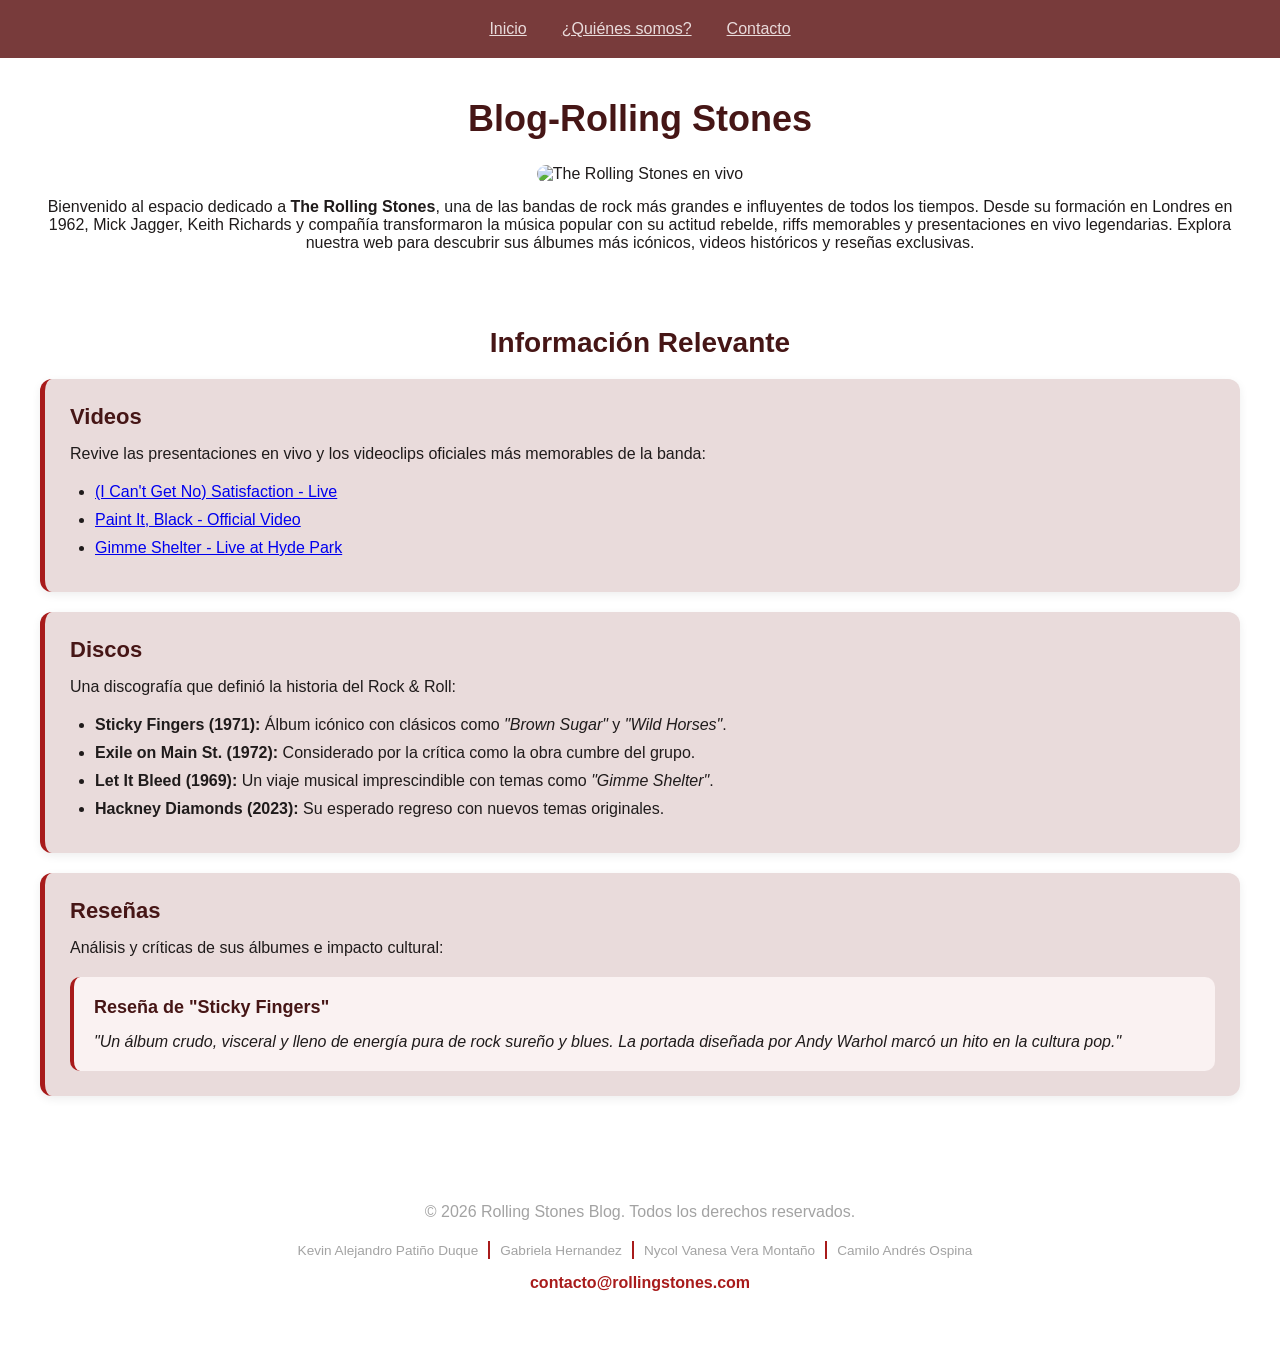
==== index.html @ 9589e3fa "first commit" ====
<!DOCTYPE html>
<html lang="es">
<head>
    <meta charset="UTF-8">
    <meta name="viewport" content="width=device-width, initial-scale=1.0">
    <link rel="stylesheet" href="./css/style.css">
    <link rel="icon" type="image/png" href="https://imagenpng.com/wp-content/uploads/2018/05/Rolling_Stone_logo2.png">
    <title>Rolling Stones</title>
</head>
<body>
    <header class="menu">
        <nav class="nav">
            <a href="index.html">Inicio</a>
            <a href="somos.html">¿Quiénes somos?</a>
            <a href="contacto.html">Contacto</a>
        </nav>
    </header>

    <main>
        <section class="content">
            <h1>Blog-Rolling Stones</h1>
            <img src="https://s3.amazonaws.com/rtvc-assets-senalcolombia.gov.co/s3fs-public/styles/imagen_noticia/public/field/image/Sin%20ti%CC%81tulo-2-Recuperado_41.jpg?itok=mdvP42hU" alt="The Rolling Stones en vivo">
            <p>
                Bienvenido al espacio dedicado a <strong>The Rolling Stones</strong>, una de las bandas de rock más grandes e influyentes de todos los tiempos. Desde su formación en Londres en 1962, Mick Jagger, Keith Richards y compañía transformaron la música popular con su actitud rebelde, riffs memorables y presentaciones en vivo legendarias. Explora nuestra web para descubrir sus álbumes más icónicos, videos históricos y reseñas exclusivas.
            </p>
        </section>

        <section class="content-1">
            <h2>Información Relevante</h2>

            
            <article class="card-section">
                <h3>Videos</h3>
                <p>Revive las presentaciones en vivo y los videoclips oficiales más memorables de la banda:</p>
                <ul>
                    <li><a href="https://www.youtube.com/watch?v=nrIPxlFHM40" target="_blank">(I Can't Get No) Satisfaction - Live</a></li>
                    <li><a href="https://www.youtube.com/watch?v=O4irXQhgMqg" target="_blank">Paint It, Black - Official Video</a></li>
                    <li><a href="https://www.youtube.com/watch?v=R3rnxQBizoU" target="_blank">Gimme Shelter - Live at Hyde Park</a></li>
                </ul>
            </article>

            <article class="card-section">
                <h3>Discos</h3>
                <p>Una discografía que definió la historia del Rock & Roll:</p>
                <ul>
                    <li><strong>Sticky Fingers (1971):</strong> Álbum icónico con clásicos como <em>"Brown Sugar"</em> y <em>"Wild Horses"</em>.</li>
                    <li><strong>Exile on Main St. (1972):</strong> Considerado por la crítica como la obra cumbre del grupo.</li>
                    <li><strong>Let It Bleed (1969):</strong> Un viaje musical imprescindible con temas como <em>"Gimme Shelter"</em>.</li>
                    <li><strong>Hackney Diamonds (2023):</strong> Su esperado regreso con nuevos temas originales.</li>
                </ul>
            </article>
            <article class="card-section">
                <h3>Reseñas</h3>
                <p>Análisis y críticas de sus álbumes e impacto cultural:</p>
                <div class="review-box">
                    <h4>Reseña de "Sticky Fingers"</h4>
                    <p><em>"Un álbum crudo, visceral y lleno de energía pura de rock sureño y blues. La portada diseñada por Andy Warhol marcó un hito en la cultura pop."</em></p>
                </div>
            </article>
        </section>
    </main>

    <footer class="pie">
        <p>&copy; 2026 Rolling Stones Blog. Todos los derechos reservados.</p>
        <ul>
            <li><a href="https://github.com/CodeByKevyn">Kevin Alejandro Patiño Duque</a></li>
            <li><a href="https://github.com/gabriela-hm">Gabriela Hernandez</a></li>
            <li><a href="https://github.com/nyckveramon-dotcom">Nycol Vanesa Vera Montaño</a></li>
            <li><a href="https://github.com/CamiloAndresV">Camilo Andrés Ospina</a></li>
        </ul>
        <p>contacto@rollingstones.com</p>
    </footer>
</body>
</html>
---- css/style.css ----
* {
    box-sizing: border-border-box;
    margin: 0;
    padding: 0;
    font-family: 'Poppins', sans-serif;
}

:root{
    --rojo: rgb(168, 27, 27);
    --negro: rgb(31, 27, 27);
    --gris: rgb(163, 163, 163);
    --rojo1: rgba(82, 4, 4, 0.781);
    --blanco: rgb(233, 219, 219);
    --rojo2: rgb(70, 22, 22);
}

body{
    color: var(--negro);
    font-size: 16px;
}

.menu{
    background-color: var(--rojo1);
    padding: 20px;
}

.nav{
    display:flex;
    justify-content: center;
    gap: 35px;
}

.nav a{
    color: var(--blanco);
    font-size: 16px;
}

main{
    margin: 20px;
}

.content, .content-1{
    text-align: center;
    padding: 20px;
    margin-bottom: 15px;
}

h1{
    font-size: 36px;
    margin-bottom: 25px;
    color: var(--rojo2);
}

h2{
    font-size: 28px;
    margin-bottom: 20px;
    color: var(--rojo2);
}

h3{
    font-size: 22px;
    margin-bottom: 12px;
    color: var(--rojo2);
}

h4{
    font-size: 18px;
    margin-bottom: 12px;
    color: var(--rojo2);
}

p{
    margin-top: 15px;
    margin-bottom: 20px;
}

.card-section{
    background-color: var(--blanco);
    text-align: left;
    padding: 25px;
    margin-bottom: 20px;
    border-radius: 12px;
    border-left: 5px solid var(--rojo);
    box-shadow: 0 3px 10px rgba(0, 0, 0, 0.07);
}

.card-section ul{
     padding-left: 25px;
}

.card-section li {
    margin-bottom: 10px;
}

.review-box {
    background-color: rgb(250, 242, 242);
    padding: 20px;
    margin-top: 15px;
    border-radius: 10px;
    border-left: 4px solid var(--rojo);
}

.review-box p {
    font-style: italic;
    margin-bottom: 0;
}

img{
   border-radius: 20px;
}


.pie {
    padding-top: 2rem;
    padding-bottom: 3rem;
    color: var(--gris);
    font-size: 1rem;
    text-align: center;
}

/* Enlace/Correo de contacto */
.pie p:last-child { /*last-child es el último párrafo en el pie de página */
    font-weight: bold;
    color: var(--rojo);                  
}

.pie ul {
    list-style: none;
    padding: 0;
    margin: 15px 0;
    display: flex;
    justify-content: center;
    flex-wrap: wrap;
    gap: 10px;                  /* Espacio uniforme entre elementos */
}

.pie li a {
    font-size: 0.85rem;
    color: var(--gris);
    padding-right: 10px;             /* Espacio antes de la barrita */
}

.pie a {
    text-decoration: none;
    transition: color 0.3s ease;
}

.pie a:hover {
    color: var(--rojo);
}

.pie li:not(:last-child) {
    border-right: 2px solid var(--rojo); /* Dibuja una barrita a la derecha */
}
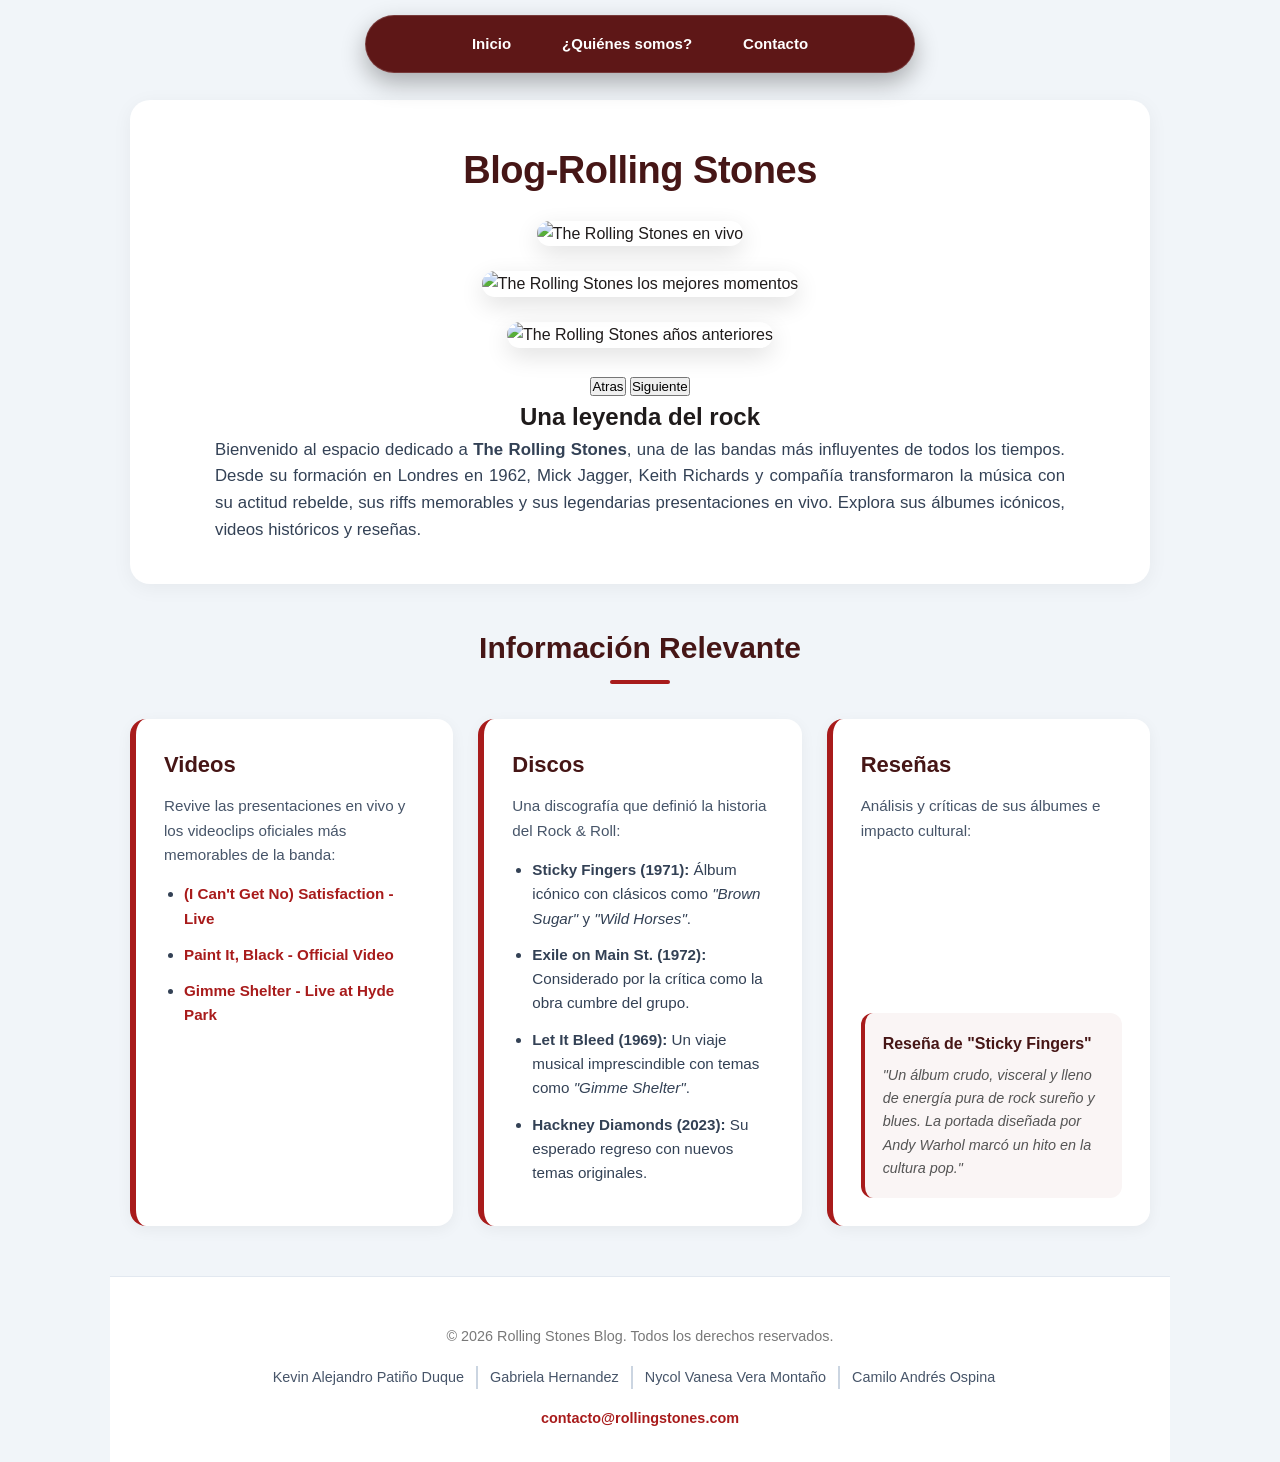
==== commit 721deadb: "Se incluye carrusel a indez y se cambia clases de styles.css" ====
--- a/index.html
+++ b/index.html
@@ -5,11 +5,12 @@
     <meta name="viewport" content="width=device-width, initial-scale=1.0">
     <link rel="stylesheet" href="./css/style.css">
     <link rel="icon" type="image/png" href="https://imagenpng.com/wp-content/uploads/2018/05/Rolling_Stone_logo2.png">
+    <link href="https://cdn.jsdelivr.net/npm/bootstrap@6.0.0-alpha.1/dist/css/bootstrap.min.css" rel="stylesheet" integrity="sha384-B/GM4XqrwHnWXNOWMbloTmrYXZg10cakYGmpfsR/bbzQ6JAJI4ihuyADKLnBgrCe" crossorigin="anonymous">
     <title>Rolling Stones</title>
 </head>
 <body>
-    <header class="menu">
-        <nav class="nav">
+    <header class="menu1">
+        <nav class="menu-nav">
             <a href="index.html">Inicio</a>
             <a href="somos.html">¿Quiénes somos?</a>
             <a href="contacto.html">Contacto</a>
@@ -17,12 +18,51 @@
     </header>
 
     <main>
+         <main>
         <section class="content">
             <h1>Blog-Rolling Stones</h1>
-            <img src="https://s3.amazonaws.com/rtvc-assets-senalcolombia.gov.co/s3fs-public/styles/imagen_noticia/public/field/image/Sin%20ti%CC%81tulo-2-Recuperado_41.jpg?itok=mdvP42hU" alt="The Rolling Stones en vivo">
-            <p>
-                Bienvenido al espacio dedicado a <strong>The Rolling Stones</strong>, una de las bandas de rock más grandes e influyentes de todos los tiempos. Desde su formación en Londres en 1962, Mick Jagger, Keith Richards y compañía transformaron la música popular con su actitud rebelde, riffs memorables y presentaciones en vivo legendarias. Explora nuestra web para descubrir sus álbumes más icónicos, videos históricos y reseñas exclusivas.
-            </p>
+            </div>
+            <div id="carouselStackedBottom" class="carousel slide">
+                <div class="carousel-inner rounded-5">
+                    <div class="carousel-item active">
+                        <img src="https://s3.amazonaws.com/rtvc-assets-senalcolombia.gov.co/s3fs-public/styles/imagen_noticia/public/field/image/Sin%20ti%CC%81tulo-2-Recuperado_41.jpg?itok=mdvP42hU"
+                            class="d-block w-100" alt="The Rolling Stones en vivo">
+                    </div>
+                    <div class="carousel-item">
+                        <img src="https://encrypted-tbn0.gstatic.com/images?q=tbn:ANd9GcTzybHLAlbHWz4kvrOLWJISLO2R565U2H5K8oNsiFoHtNmqMF4MXmQtS7Y&s=10"
+                            class="d-block w-100" alt="The Rolling Stones los mejores momentos">
+                    </div>
+                    <div class="carousel-item">
+                        <img src="https://indiehoy.com/wp-content/uploads/2020/09/goat-head-soup-rolling-stones.jpg"
+                            class="d-block w-100" alt="The Rolling Stones años anteriores">
+                    </div>
+                </div>
+                <div>
+                    <button class="btn-icon btn-sm" type="button" data-bs-target="#carouselStackedBottom"
+                        data-bs-slide="prev">
+                        <span class="carousel-icon-prev" aria-hidden="true"></span>
+                        <span class="visually-hidden">Atras</span>
+                    </button>
+                    <button class="btn-icon btn-sm" type="button" data-bs-target="#carouselStackedBottom"
+                        data-bs-slide="next">
+                        <span class="carousel-icon-next" aria-hidden="true"></span>
+                        <span class="visually-hidden">Siguiente</span>
+                    </button>
+                </div>
+            </div>
+            <div class="text-center py-4">
+                <h2 class="h3 fw-bold mb-3">Una leyenda del rock</h2>
+
+                <p class="lead lh-lg">
+                    Bienvenido al espacio dedicado a
+                    <strong>The Rolling Stones</strong>, una de las bandas
+                    más influyentes de todos los tiempos. Desde su formación
+                    en Londres en 1962, Mick Jagger, Keith Richards y compañía
+                    transformaron la música con su actitud rebelde, sus riffs
+                    memorables y sus legendarias presentaciones en vivo.
+                    Explora sus álbumes icónicos, videos históricos y reseñas.
+                </p>
+            </div>
         </section>
 
         <section class="content-1">
@@ -70,5 +110,6 @@
         </ul>
         <p>contacto@rollingstones.com</p>
     </footer>
+<script type="module" src="https://cdn.jsdelivr.net/npm/bootstrap@6.0.0-alpha.1/dist/js/bootstrap.bundle.min.js" integrity="sha384-1a/pXj49ZQ1aHEmrJ+gMw1otqoVsYwlEnlD8mIfY2TV03r20Y0CN7uqx1tQogjPL" crossorigin="anonymous"></script>
 </body>
 </html>
--- a/css/style.css
+++ b/css/style.css
@@ -1,146 +1,234 @@
+
 * {
-    box-sizing: border-border-box;
+    box-sizing: border-box;
     margin: 0;
     padding: 0;
     font-family: 'Poppins', sans-serif;
 }
 
-:root{
+:root {
     --rojo: rgb(168, 27, 27);
     --negro: rgb(31, 27, 27);
-    --gris: rgb(163, 163, 163);
-    --rojo1: rgba(82, 4, 4, 0.781);
-    --blanco: rgb(233, 219, 219);
+    --gris: rgb(120, 120, 120);
+    --rojo1: rgba(82, 4, 4, 0.92);
+    --blanco: rgb(255, 255, 255);
+    --fondo-tarjeta: rgb(250, 245, 245);
     --rojo2: rgb(70, 22, 22);
 }
 
-body{
+body {
     color: var(--negro);
     font-size: 16px;
-}
-
-.menu{
+    background-color: #f1f5f9; 
+    line-height: 1.6;
+}
+
+.menu1 {
+    position: fixed;
+    top: 15px;
+    left: 50%;
+    transform: translateX(-50%);
+    width: 90%;
+    max-width: 550px;
     background-color: var(--rojo1);
-    padding: 20px;
-}
-
-.nav{
-    display:flex;
+    backdrop-filter: blur(12px);
+    -webkit-backdrop-filter: blur(12px);
+    padding: 8px 20px;
+    border-radius: 50px;
+    box-shadow: 0 10px 25px rgba(0, 0, 0, 0.3);
+    border: 1px solid rgba(255, 255, 255, 0.15);
+    z-index: 1000;
+}
+
+.menu-nav {
+    display: flex;
     justify-content: center;
-    gap: 35px;
-}
-
-.nav a{
+    align-items: center;
+    gap: 15px;
+}
+
+.menu-nav a {
     color: var(--blanco);
-    font-size: 16px;
-}
-
-main{
-    margin: 20px;
-}
-
-.content, .content-1{
+    font-size: 15px;
+    font-weight: 600;
+    text-decoration: none;
+    padding: 8px 18px;
+    border-radius: 25px;
+    transition: all 0.3s ease;
+}
+
+.menu-nav a:hover {
+    background-color: var(--rojo);
+    color: #ffffff;
+    transform: translateY(-2px);
+    box-shadow: 0 4px 12px rgba(168, 27, 27, 0.4);
+}
+
+main {
+    max-width: 1100px;
+    margin: 0 auto;
+    padding: 0 20px;
+    margin-top: 100px;
+}
+
+.content {
+    background-color: var(--blanco);
     text-align: center;
-    padding: 20px;
-    margin-bottom: 15px;
-}
-
-h1{
-    font-size: 36px;
+    padding: 40px 30px;
+    margin-bottom: 40px;
+    border-radius: 20px;
+    box-shadow: 0 4px 20px rgba(0, 0, 0, 0.05);
+}
+
+.content h1 {
+    font-size: 38px;
+    font-weight: 700;
+    margin-bottom: 20px;
+    color: var(--rojo2);
+    letter-spacing: -0.5px;
+}
+
+.content img {
+    border-radius: 16px;
+    width: 100%;
+    max-height: 450px;
+    object-fit: cover;
+    box-shadow: 0 8px 24px rgba(0, 0, 0, 0.12);
     margin-bottom: 25px;
-    color: var(--rojo2);
-}
-
-h2{
-    font-size: 28px;
-    margin-bottom: 20px;
-    color: var(--rojo2);
-}
-
-h3{
+}
+
+.content p {
+    max-width: 850px;
+    margin: 0 auto;
+    font-size: 1.05rem;
+    color: #334155;
+    text-align: justify;
+    text-justify: inter-word;
+}
+
+.content-1 {
+    display: grid;
+    grid-template-columns: repeat(auto-fit, minmax(300px, 1fr));
+    gap: 25px;
+    margin-bottom: 40px;
+}
+
+.content-1 h2 {
+    grid-column: 1 / -1;
+    text-align: center;
+    font-size: 30px;
+    margin-bottom: 10px;
+    color: var(--rojo2);
+    position: relative;
+}
+
+.content-1 h2::after {
+    content: '';
+    display: block;
+    width: 60px;
+    height: 4px;
+    background-color: var(--rojo);
+    margin: 8px auto 0;
+    border-radius: 2px;
+}
+
+.card-section {
+    background-color: var(--blanco);
+    text-align: left;
+    padding: 28px;
+    border-radius: 16px;
+    border-left: 6px solid var(--rojo);
+    box-shadow: 0 4px 15px rgba(0, 0, 0, 0.05);
+    transition: transform 0.3s ease, box-shadow 0.3s ease;
+    display: flex;
+    flex-direction: column;
+}
+
+.card-section:hover {
+    transform: translateY(-5px);
+    box-shadow: 0 10px 25px rgba(0, 0, 0, 0.1);
+}
+
+.card-section h3 {
     font-size: 22px;
     margin-bottom: 12px;
     color: var(--rojo2);
 }
 
-h4{
-    font-size: 18px;
+.card-section p {
+    font-size: 0.95rem;
+    color: #475569;
+    margin-top: 0;
+    margin-bottom: 15px;
+}
+
+.card-section ul {
+    padding-left: 20px;
+}
+
+.card-section li {
     margin-bottom: 12px;
-    color: var(--rojo2);
-}
-
-p{
-    margin-top: 15px;
-    margin-bottom: 20px;
-}
-
-.card-section{
-    background-color: var(--blanco);
-    text-align: left;
-    padding: 25px;
-    margin-bottom: 20px;
+    font-size: 0.95rem;
+    color: #334155;
+}
+
+.card-section a {
+    color: var(--rojo);
+    font-weight: 600;
+    text-decoration: none;
+    transition: color 0.2s ease, text-decoration 0.2s ease;
+}
+
+.card-section a:hover {
+    color: var(--rojo2);
+    text-decoration: underline;
+}
+
+.review-box {
+    background-color: var(--fondo-tarjeta);
+    padding: 18px;
+    margin-top: auto; 
     border-radius: 12px;
-    border-left: 5px solid var(--rojo);
-    box-shadow: 0 3px 10px rgba(0, 0, 0, 0.07);
-}
-
-.card-section ul{
-     padding-left: 25px;
-}
-
-.card-section li {
-    margin-bottom: 10px;
-}
-
-.review-box {
-    background-color: rgb(250, 242, 242);
-    padding: 20px;
-    margin-top: 15px;
-    border-radius: 10px;
     border-left: 4px solid var(--rojo);
+}
+
+.review-box h4 {
+    font-size: 16px;
+    margin-bottom: 8px;
+    color: var(--rojo2);
 }
 
 .review-box p {
     font-style: italic;
+    font-size: 0.9rem;
     margin-bottom: 0;
-}
-
-img{
-   border-radius: 20px;
-}
-
+    color: #555555;
+}
 
 .pie {
-    padding-top: 2rem;
-    padding-bottom: 3rem;
+    background-color: #ffffff;
+    border-top: 1px solid #e2e8f0;
+    padding: 3rem 1rem 2rem 1rem;
     color: var(--gris);
-    font-size: 1rem;
+    font-size: 0.9rem;
     text-align: center;
-}
-
-/* Enlace/Correo de contacto */
-.pie p:last-child { /*last-child es el último párrafo en el pie de página */
-    font-weight: bold;
-    color: var(--rojo);                  
+    margin-top: 50px;
 }
 
 .pie ul {
     list-style: none;
     padding: 0;
-    margin: 15px 0;
+    margin: 18px 0;
     display: flex;
     justify-content: center;
     flex-wrap: wrap;
-    gap: 10px;                  /* Espacio uniforme entre elementos */
+    gap: 12px;
 }
 
 .pie li a {
-    font-size: 0.85rem;
-    color: var(--gris);
-    padding-right: 10px;             /* Espacio antes de la barrita */
-}
-
-.pie a {
+    font-size: 0.9rem;
+    color: #475569;
+    padding-right: 12px;
     text-decoration: none;
     transition: color 0.3s ease;
 }
@@ -150,5 +238,11 @@
 }
 
 .pie li:not(:last-child) {
-    border-right: 2px solid var(--rojo); /* Dibuja una barrita a la derecha */
+    border-right: 2px solid #cbd5e1;
+}
+
+.pie p:last-child {
+    font-weight: 600;
+    color: var(--rojo);
+    margin-top: 15px;
 }
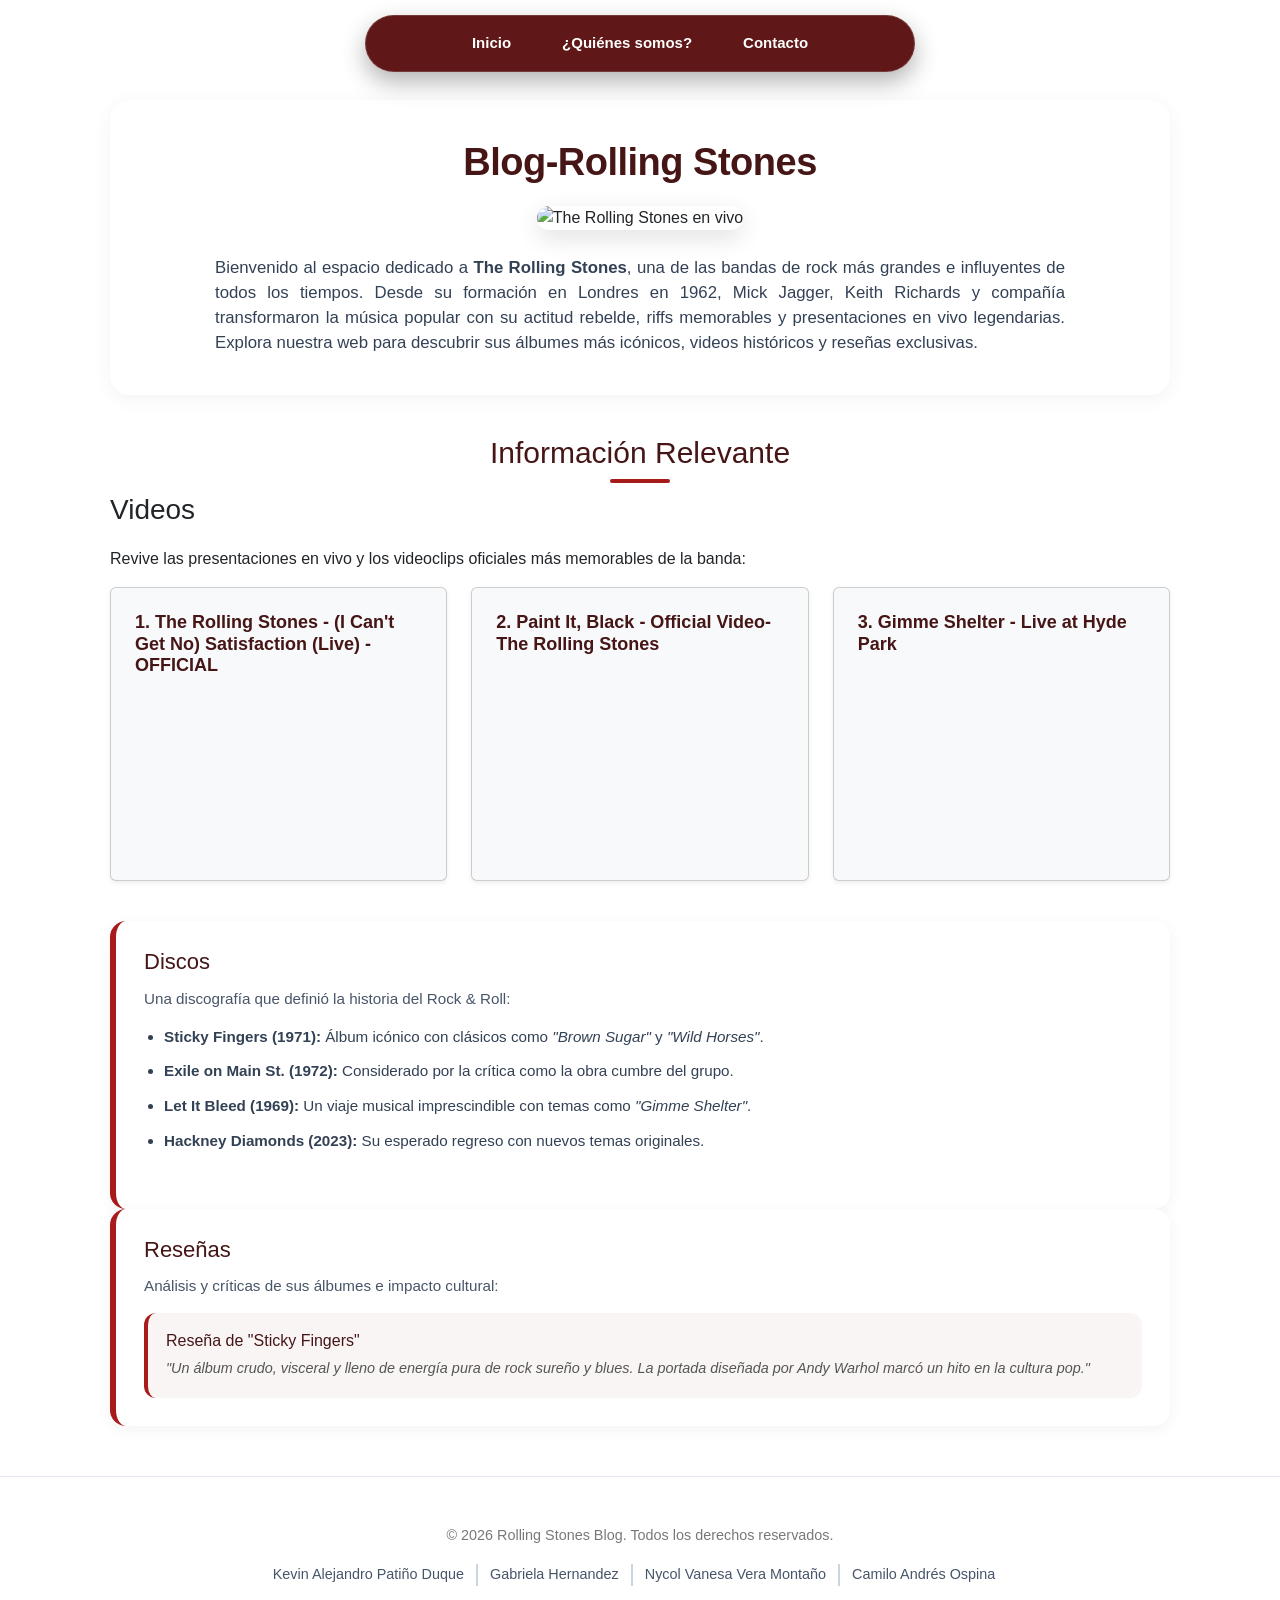
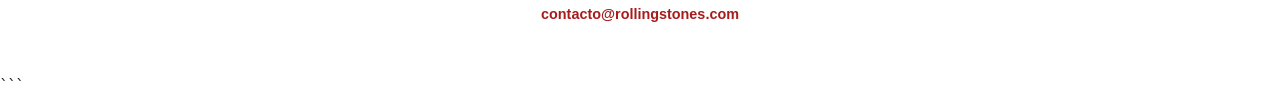
==== commit b4b4d395: "Videos" ====
--- a/index.html
+++ b/index.html
@@ -1,16 +1,23 @@
+
 <!DOCTYPE html>
 <html lang="es">
 <head>
     <meta charset="UTF-8">
     <meta name="viewport" content="width=device-width, initial-scale=1.0">
+
     <link rel="stylesheet" href="./css/style.css">
+
     <link rel="icon" type="image/png" href="https://imagenpng.com/wp-content/uploads/2018/05/Rolling_Stone_logo2.png">
-    <link href="https://cdn.jsdelivr.net/npm/bootstrap@6.0.0-alpha.1/dist/css/bootstrap.min.css" rel="stylesheet" integrity="sha384-B/GM4XqrwHnWXNOWMbloTmrYXZg10cakYGmpfsR/bbzQ6JAJI4ihuyADKLnBgrCe" crossorigin="anonymous">
+
+    <link href="https://cdn.jsdelivr.net/npm/bootstrap@5.3.3/dist/css/bootstrap.min.css" rel="stylesheet">
+
     <title>Rolling Stones</title>
 </head>
+
 <body>
-    <header class="menu1">
-        <nav class="menu-nav">
+
+    <header class="menu">
+        <nav class="nav">
             <a href="index.html">Inicio</a>
             <a href="somos.html">¿Quiénes somos?</a>
             <a href="contacto.html">Contacto</a>
@@ -18,98 +25,213 @@
     </header>
 
     <main>
-         <main>
+
         <section class="content">
             <h1>Blog-Rolling Stones</h1>
-            </div>
-            <div id="carouselStackedBottom" class="carousel slide">
-                <div class="carousel-inner rounded-5">
-                    <div class="carousel-item active">
-                        <img src="https://s3.amazonaws.com/rtvc-assets-senalcolombia.gov.co/s3fs-public/styles/imagen_noticia/public/field/image/Sin%20ti%CC%81tulo-2-Recuperado_41.jpg?itok=mdvP42hU"
-                            class="d-block w-100" alt="The Rolling Stones en vivo">
+
+            <img
+                src="https://s3.amazonaws.com/rtvc-assets-senalcolombia.gov.co/s3fs-public/styles/imagen_noticia/public/field/image/Sin%20ti%CC%81tulo-2-Recuperado_41.jpg?itok=mdvP42hU"
+                alt="The Rolling Stones en vivo">
+
+            <p>
+                Bienvenido al espacio dedicado a
+                <strong>The Rolling Stones</strong>, una de las bandas
+                de rock más grandes e influyentes de todos los tiempos.
+                Desde su formación en Londres en 1962, Mick Jagger,
+                Keith Richards y compañía transformaron la música
+                popular con su actitud rebelde, riffs memorables y
+                presentaciones en vivo legendarias. Explora nuestra
+                web para descubrir sus álbumes más icónicos, videos
+                históricos y reseñas exclusivas.
+            </p>
+        </section>
+
+        <section class="content-1">
+
+            <h2>Información Relevante</h2>
+            <h3>Videos</h3>
+
+            <div class="container-fluid px-0 videos-section">
+
+                <p>
+                    Revive las presentaciones en vivo y los videoclips
+                    oficiales más memorables de la banda:
+                </p>
+
+                <div class="row g-4">
+
+                    
+                    <div class="col-4">
+
+                        <div class="card video-card bg-light shadow-sm h-100">
+
+                            <div class="card-body">
+
+                                <h5 class="card-title">
+                                    1. The Rolling Stones - (I Can't Get No)
+                                    Satisfaction (Live) - OFFICIAL
+                                </h5>
+
+                                <div class="ratio ratio-16x9">
+                                    <iframe
+                                        src="https://www.youtube.com/embed/g5W4k6vD2WY?list=RDg5W4k6vD2WY"
+                                        title="Satisfaction en vivo - The Rolling Stones"
+                                        allowfullscreen>
+                                    </iframe>
+                                </div>
+
+                            </div>
+                        </div>
+
                     </div>
-                    <div class="carousel-item">
-                        <img src="https://encrypted-tbn0.gstatic.com/images?q=tbn:ANd9GcTzybHLAlbHWz4kvrOLWJISLO2R565U2H5K8oNsiFoHtNmqMF4MXmQtS7Y&s=10"
-                            class="d-block w-100" alt="The Rolling Stones los mejores momentos">
+
+                    
+                    <div class="col-4">
+
+                        <div class="card video-card bg-light shadow-sm h-100">
+
+                            <div class="card-body">
+
+                                <h5 class="card-title">
+                                    2. Paint It, Black - Official Video- The Rolling Stones
+                                </h5>
+
+                                <div class="ratio ratio-16x9">
+                                    <iframe
+                                        src="https://www.youtube.com/embed/O4irXQhgMqg"
+                                        title="Paint It, Black - The Rolling Stones"
+                                        allowfullscreen>
+                                    </iframe>
+                                </div>
+
+                            </div>
+                        </div>
+
                     </div>
-                    <div class="carousel-item">
-                        <img src="https://indiehoy.com/wp-content/uploads/2020/09/goat-head-soup-rolling-stones.jpg"
-                            class="d-block w-100" alt="The Rolling Stones años anteriores">
+                     <div class="col-4">
+
+                        <div class="card video-card bg-light shadow-sm h-100">
+
+                            <div class="card-body">
+
+                                <h5 class="card-title">
+                                   3. Gimme Shelter - Live at Hyde Park
+                                </h5>
+
+                                <div class="ratio ratio-16x9">
+                                    <iframe
+                                        src="https://www.youtube.com/embed/O4irXQhgMqg"
+                                        title="Gimme Shelter - Live at Hyde Park"
+                                        allowfullscreen>
+                                    </iframe>
+                                </div>
+
+                            </div>
+                        </div>
+
                     </div>
-                </div>
-                <div>
-                    <button class="btn-icon btn-sm" type="button" data-bs-target="#carouselStackedBottom"
-                        data-bs-slide="prev">
-                        <span class="carousel-icon-prev" aria-hidden="true"></span>
-                        <span class="visually-hidden">Atras</span>
-                    </button>
-                    <button class="btn-icon btn-sm" type="button" data-bs-target="#carouselStackedBottom"
-                        data-bs-slide="next">
-                        <span class="carousel-icon-next" aria-hidden="true"></span>
-                        <span class="visually-hidden">Siguiente</span>
-                    </button>
+
                 </div>
             </div>
-            <div class="text-center py-4">
-                <h2 class="h3 fw-bold mb-3">Una leyenda del rock</h2>
-
-                <p class="lead lh-lg">
-                    Bienvenido al espacio dedicado a
-                    <strong>The Rolling Stones</strong>, una de las bandas
-                    más influyentes de todos los tiempos. Desde su formación
-                    en Londres en 1962, Mick Jagger, Keith Richards y compañía
-                    transformaron la música con su actitud rebelde, sus riffs
-                    memorables y sus legendarias presentaciones en vivo.
-                    Explora sus álbumes icónicos, videos históricos y reseñas.
+
+        </section>
+
+        <article class="card-section">
+
+            <h3>Discos</h3>
+
+            <p>
+                Una discografía que definió la historia del Rock & Roll:
+            </p>
+
+            <ul>
+                <li>
+                    <strong>Sticky Fingers (1971):</strong>
+                    Álbum icónico con clásicos como
+                    <em>"Brown Sugar"</em> y <em>"Wild Horses"</em>.
+                </li>
+
+                <li>
+                    <strong>Exile on Main St. (1972):</strong>
+                    Considerado por la crítica como la obra cumbre del grupo.
+                </li>
+
+                <li>
+                    <strong>Let It Bleed (1969):</strong>
+                    Un viaje musical imprescindible con temas como
+                    <em>"Gimme Shelter"</em>.
+                </li>
+
+                <li>
+                    <strong>Hackney Diamonds (2023):</strong>
+                    Su esperado regreso con nuevos temas originales.
+                </li>
+            </ul>
+
+        </article>
+
+        <article class="card-section">
+
+            <h3>Reseñas</h3>
+
+            <p>
+                Análisis y críticas de sus álbumes e impacto cultural:
+            </p>
+
+            <div class="review-box">
+
+                <h4>Reseña de "Sticky Fingers"</h4>
+
+                <p>
+                    <em>
+                        "Un álbum crudo, visceral y lleno de energía pura
+                        de rock sureño y blues. La portada diseñada por
+                        Andy Warhol marcó un hito en la cultura pop."
+                    </em>
                 </p>
+
             </div>
-        </section>
-
-        <section class="content-1">
-            <h2>Información Relevante</h2>
-
-            
-            <article class="card-section">
-                <h3>Videos</h3>
-                <p>Revive las presentaciones en vivo y los videoclips oficiales más memorables de la banda:</p>
-                <ul>
-                    <li><a href="https://www.youtube.com/watch?v=nrIPxlFHM40" target="_blank">(I Can't Get No) Satisfaction - Live</a></li>
-                    <li><a href="https://www.youtube.com/watch?v=O4irXQhgMqg" target="_blank">Paint It, Black - Official Video</a></li>
-                    <li><a href="https://www.youtube.com/watch?v=R3rnxQBizoU" target="_blank">Gimme Shelter - Live at Hyde Park</a></li>
-                </ul>
-            </article>
-
-            <article class="card-section">
-                <h3>Discos</h3>
-                <p>Una discografía que definió la historia del Rock & Roll:</p>
-                <ul>
-                    <li><strong>Sticky Fingers (1971):</strong> Álbum icónico con clásicos como <em>"Brown Sugar"</em> y <em>"Wild Horses"</em>.</li>
-                    <li><strong>Exile on Main St. (1972):</strong> Considerado por la crítica como la obra cumbre del grupo.</li>
-                    <li><strong>Let It Bleed (1969):</strong> Un viaje musical imprescindible con temas como <em>"Gimme Shelter"</em>.</li>
-                    <li><strong>Hackney Diamonds (2023):</strong> Su esperado regreso con nuevos temas originales.</li>
-                </ul>
-            </article>
-            <article class="card-section">
-                <h3>Reseñas</h3>
-                <p>Análisis y críticas de sus álbumes e impacto cultural:</p>
-                <div class="review-box">
-                    <h4>Reseña de "Sticky Fingers"</h4>
-                    <p><em>"Un álbum crudo, visceral y lleno de energía pura de rock sureño y blues. La portada diseñada por Andy Warhol marcó un hito en la cultura pop."</em></p>
-                </div>
-            </article>
-        </section>
+
+        </article>
+
     </main>
 
     <footer class="pie">
-        <p>&copy; 2026 Rolling Stones Blog. Todos los derechos reservados.</p>
+
+        <p>
+            &copy; 2026 Rolling Stones Blog. Todos los derechos reservados.
+        </p>
+
         <ul>
-            <li><a href="https://github.com/CodeByKevyn">Kevin Alejandro Patiño Duque</a></li>
-            <li><a href="https://github.com/gabriela-hm">Gabriela Hernandez</a></li>
-            <li><a href="https://github.com/nyckveramon-dotcom">Nycol Vanesa Vera Montaño</a></li>
-            <li><a href="https://github.com/CamiloAndresV">Camilo Andrés Ospina</a></li>
+            <li>
+                <a href="https://github.com/CodeByKevyn">
+                    Kevin Alejandro Patiño Duque
+                </a>
+            </li>
+
+            <li>
+                <a href="https://github.com/gabriela-hm">
+                    Gabriela Hernandez
+                </a>
+            </li>
+
+            <li>
+                <a href="https://github.com/nyckveramon-dotcom">
+                    Nycol Vanesa Vera Montaño
+                </a>
+            </li>
+
+            <li>
+                <a href="https://github.com/CamiloAndresV">
+                    Camilo Andrés Ospina
+                </a>
+            </li>
         </ul>
+
         <p>contacto@rollingstones.com</p>
+
     </footer>
-<script type="module" src="https://cdn.jsdelivr.net/npm/bootstrap@6.0.0-alpha.1/dist/js/bootstrap.bundle.min.js" integrity="sha384-1a/pXj49ZQ1aHEmrJ+gMw1otqoVsYwlEnlD8mIfY2TV03r20Y0CN7uqx1tQogjPL" crossorigin="anonymous"></script>
+
 </body>
-</html>+</html>
+```
--- a/css/style.css
+++ b/css/style.css
@@ -19,11 +19,11 @@
 body {
     color: var(--negro);
     font-size: 16px;
-    background-color: #f1f5f9; 
+    background-color: #f1f5f9;
     line-height: 1.6;
 }
 
-.menu1 {
+.menu {
     position: fixed;
     top: 15px;
     left: 50%;
@@ -40,14 +40,14 @@
     z-index: 1000;
 }
 
-.menu-nav {
+.nav {
     display: flex;
     justify-content: center;
     align-items: center;
     gap: 15px;
 }
 
-.menu-nav a {
+.nav a {
     color: var(--blanco);
     font-size: 15px;
     font-weight: 600;
@@ -57,7 +57,7 @@
     transition: all 0.3s ease;
 }
 
-.menu-nav a:hover {
+.nav a:hover {
     background-color: var(--rojo);
     color: #ffffff;
     transform: translateY(-2px);
@@ -66,9 +66,8 @@
 
 main {
     max-width: 1100px;
-    margin: 0 auto;
+    margin: 100px auto 0;
     padding: 0 20px;
-    margin-top: 100px;
 }
 
 .content {
@@ -106,12 +105,14 @@
     text-justify: inter-word;
 }
 
+/*
 .content-1 {
     display: grid;
     grid-template-columns: repeat(auto-fit, minmax(300px, 1fr));
     gap: 25px;
     margin-bottom: 40px;
 }
+*/
 
 .content-1 h2 {
     grid-column: 1 / -1;
@@ -131,6 +132,7 @@
     margin: 8px auto 0;
     border-radius: 2px;
 }
+
 
 .card-section {
     background-color: var(--blanco);
@@ -144,6 +146,14 @@
     flex-direction: column;
 }
 
+.card-section .ratio,
+.card-section iframe {
+    width: 100%;
+    height: 400px;
+    max-height: 400px;
+    border-radius: 12px;
+}
+
 .card-section:hover {
     transform: translateY(-5px);
     box-shadow: 0 10px 25px rgba(0, 0, 0, 0.1);
@@ -187,7 +197,7 @@
 .review-box {
     background-color: var(--fondo-tarjeta);
     padding: 18px;
-    margin-top: auto; 
+    margin-top: auto;
     border-radius: 12px;
     border-left: 4px solid var(--rojo);
 }
@@ -205,6 +215,47 @@
     color: #555555;
 }
 
+
+.videos-section {
+    margin-top: 20px;
+    margin-bottom: 40px;
+}
+
+.video-card {
+    background-color: #4ea0d6 ;
+    border: 1px solid #ced4da;
+    border-left: 5px solid var(--rojo);
+    border-radius: 16px;
+    overflow: hidden;
+    transition: transform 0.3s ease, box-shadow 0.3s ease;
+}
+
+.video-card:hover {
+    transform: translateY(-4px);
+    box-shadow: 0 10px 25px rgba(0, 0, 0, 0.12) !important;
+}
+
+.video-card .card-body {
+    padding: 24px;
+}
+
+.video-card .card-title {
+    color: var(--rojo2);
+    font-size: 18px;
+    font-weight: 600;
+    margin-bottom: 18px;
+}
+
+.video-card .ratio {
+    overflow: hidden;
+    border-radius: 10px;
+}
+
+.video-card iframe {
+    border: 0;
+}
+
+/* Pie de página */
 .pie {
     background-color: #ffffff;
     border-top: 1px solid #e2e8f0;
@@ -245,4 +296,6 @@
     font-weight: 600;
     color: var(--rojo);
     margin-top: 15px;
-}+}
+
+
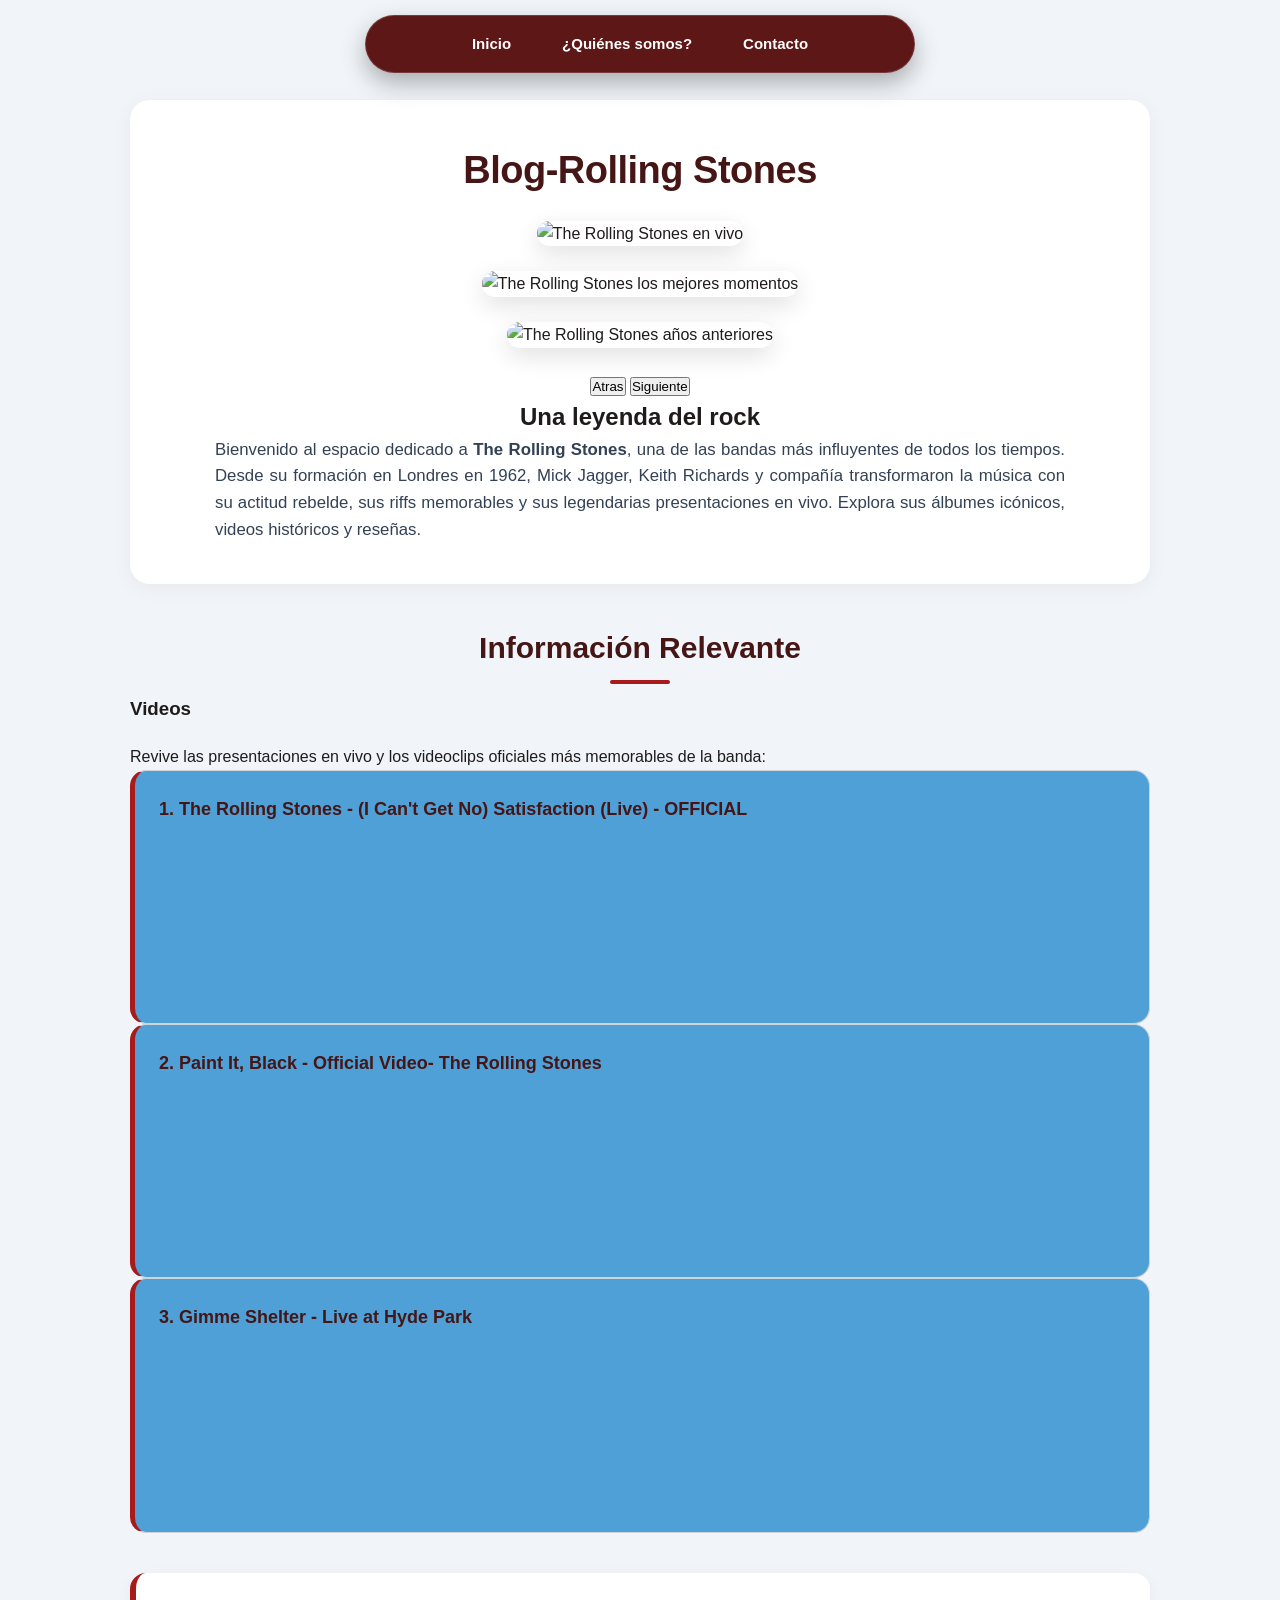
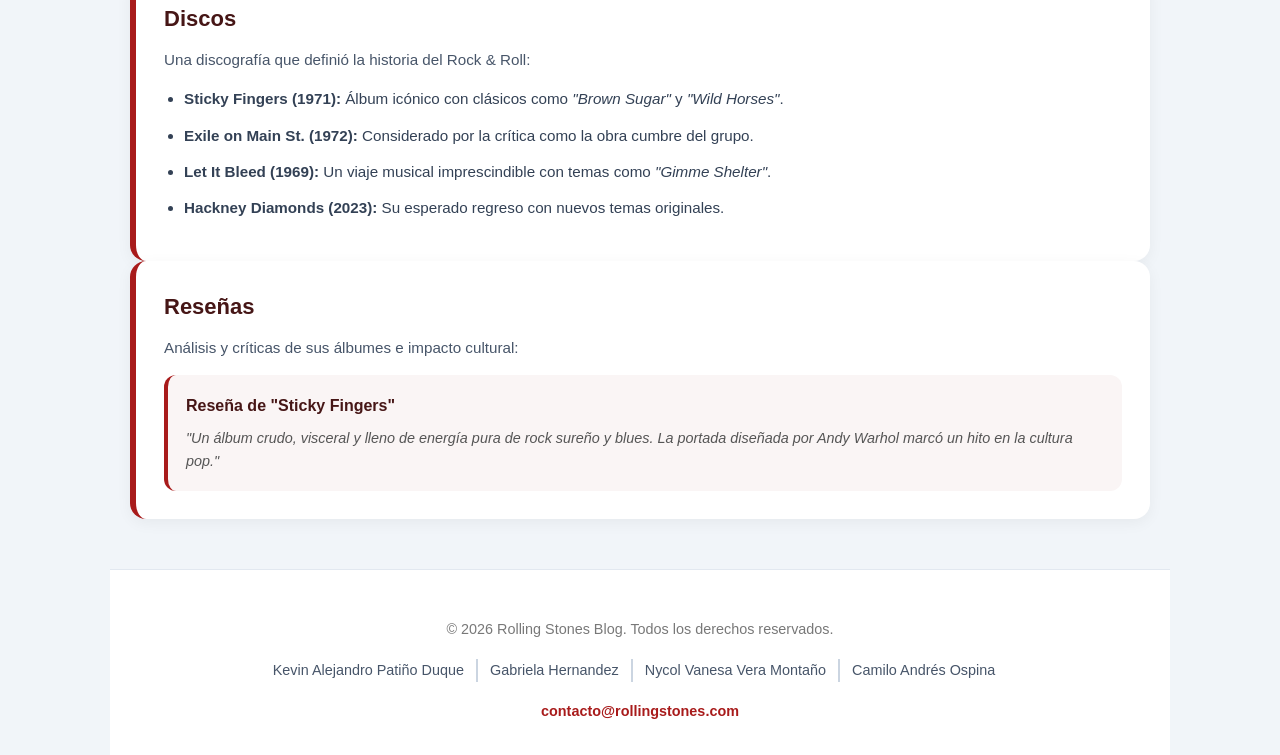
==== commit 2f4d0ac7: "Merge branch 'main' into Gabriela" ====
--- a/index.html
+++ b/index.html
@@ -8,16 +8,13 @@
     <link rel="stylesheet" href="./css/style.css">
 
     <link rel="icon" type="image/png" href="https://imagenpng.com/wp-content/uploads/2018/05/Rolling_Stone_logo2.png">
-
-    <link href="https://cdn.jsdelivr.net/npm/bootstrap@5.3.3/dist/css/bootstrap.min.css" rel="stylesheet">
-
+    <link href="https://cdn.jsdelivr.net/npm/bootstrap@6.0.0-alpha.1/dist/css/bootstrap.min.css" rel="stylesheet" integrity="sha384-B/GM4XqrwHnWXNOWMbloTmrYXZg10cakYGmpfsR/bbzQ6JAJI4ihuyADKLnBgrCe" crossorigin="anonymous">
     <title>Rolling Stones</title>
 </head>
 
 <body>
-
-    <header class="menu">
-        <nav class="nav">
+    <header class="menu1">
+        <nav class="menu-nav">
             <a href="index.html">Inicio</a>
             <a href="somos.html">¿Quiénes somos?</a>
             <a href="contacto.html">Contacto</a>
@@ -25,25 +22,51 @@
     </header>
 
     <main>
-
+         <main>
         <section class="content">
             <h1>Blog-Rolling Stones</h1>
-
-            <img
-                src="https://s3.amazonaws.com/rtvc-assets-senalcolombia.gov.co/s3fs-public/styles/imagen_noticia/public/field/image/Sin%20ti%CC%81tulo-2-Recuperado_41.jpg?itok=mdvP42hU"
-                alt="The Rolling Stones en vivo">
-
-            <p>
-                Bienvenido al espacio dedicado a
-                <strong>The Rolling Stones</strong>, una de las bandas
-                de rock más grandes e influyentes de todos los tiempos.
-                Desde su formación en Londres en 1962, Mick Jagger,
-                Keith Richards y compañía transformaron la música
-                popular con su actitud rebelde, riffs memorables y
-                presentaciones en vivo legendarias. Explora nuestra
-                web para descubrir sus álbumes más icónicos, videos
-                históricos y reseñas exclusivas.
-            </p>
+            </div>
+            <div id="carouselStackedBottom" class="carousel slide">
+                <div class="carousel-inner rounded-5">
+                    <div class="carousel-item active">
+                        <img src="https://s3.amazonaws.com/rtvc-assets-senalcolombia.gov.co/s3fs-public/styles/imagen_noticia/public/field/image/Sin%20ti%CC%81tulo-2-Recuperado_41.jpg?itok=mdvP42hU"
+                            class="d-block w-100" alt="The Rolling Stones en vivo">
+                    </div>
+                    <div class="carousel-item">
+                        <img src="https://encrypted-tbn0.gstatic.com/images?q=tbn:ANd9GcTzybHLAlbHWz4kvrOLWJISLO2R565U2H5K8oNsiFoHtNmqMF4MXmQtS7Y&s=10"
+                            class="d-block w-100" alt="The Rolling Stones los mejores momentos">
+                    </div>
+                    <div class="carousel-item">
+                        <img src="https://indiehoy.com/wp-content/uploads/2020/09/goat-head-soup-rolling-stones.jpg"
+                            class="d-block w-100" alt="The Rolling Stones años anteriores">
+                    </div>
+                </div>
+                <div>
+                    <button class="btn-icon btn-sm" type="button" data-bs-target="#carouselStackedBottom"
+                        data-bs-slide="prev">
+                        <span class="carousel-icon-prev" aria-hidden="true"></span>
+                        <span class="visually-hidden">Atras</span>
+                    </button>
+                    <button class="btn-icon btn-sm" type="button" data-bs-target="#carouselStackedBottom"
+                        data-bs-slide="next">
+                        <span class="carousel-icon-next" aria-hidden="true"></span>
+                        <span class="visually-hidden">Siguiente</span>
+                    </button>
+                </div>
+            </div>
+            <div class="text-center py-4">
+                <h2 class="h3 fw-bold mb-3">Una leyenda del rock</h2>
+
+                <p class="lead lh-lg">
+                    Bienvenido al espacio dedicado a
+                    <strong>The Rolling Stones</strong>, una de las bandas
+                    más influyentes de todos los tiempos. Desde su formación
+                    en Londres en 1962, Mick Jagger, Keith Richards y compañía
+                    transformaron la música con su actitud rebelde, sus riffs
+                    memorables y sus legendarias presentaciones en vivo.
+                    Explora sus álbumes icónicos, videos históricos y reseñas.
+                </p>
+            </div>
         </section>
 
         <section class="content-1">
@@ -231,7 +254,6 @@
         <p>contacto@rollingstones.com</p>
 
     </footer>
-
+<script type="module" src="https://cdn.jsdelivr.net/npm/bootstrap@6.0.0-alpha.1/dist/js/bootstrap.bundle.min.js" integrity="sha384-1a/pXj49ZQ1aHEmrJ+gMw1otqoVsYwlEnlD8mIfY2TV03r20Y0CN7uqx1tQogjPL" crossorigin="anonymous"></script>
 </body>
 </html>
-```
--- a/css/style.css
+++ b/css/style.css
@@ -23,7 +23,7 @@
     line-height: 1.6;
 }
 
-.menu {
+.menu1 {
     position: fixed;
     top: 15px;
     left: 50%;
@@ -40,14 +40,14 @@
     z-index: 1000;
 }
 
-.nav {
+.menu-nav {
     display: flex;
     justify-content: center;
     align-items: center;
     gap: 15px;
 }
 
-.nav a {
+.menu-nav a {
     color: var(--blanco);
     font-size: 15px;
     font-weight: 600;
@@ -57,7 +57,7 @@
     transition: all 0.3s ease;
 }
 
-.nav a:hover {
+.menu-nav a:hover {
     background-color: var(--rojo);
     color: #ffffff;
     transform: translateY(-2px);
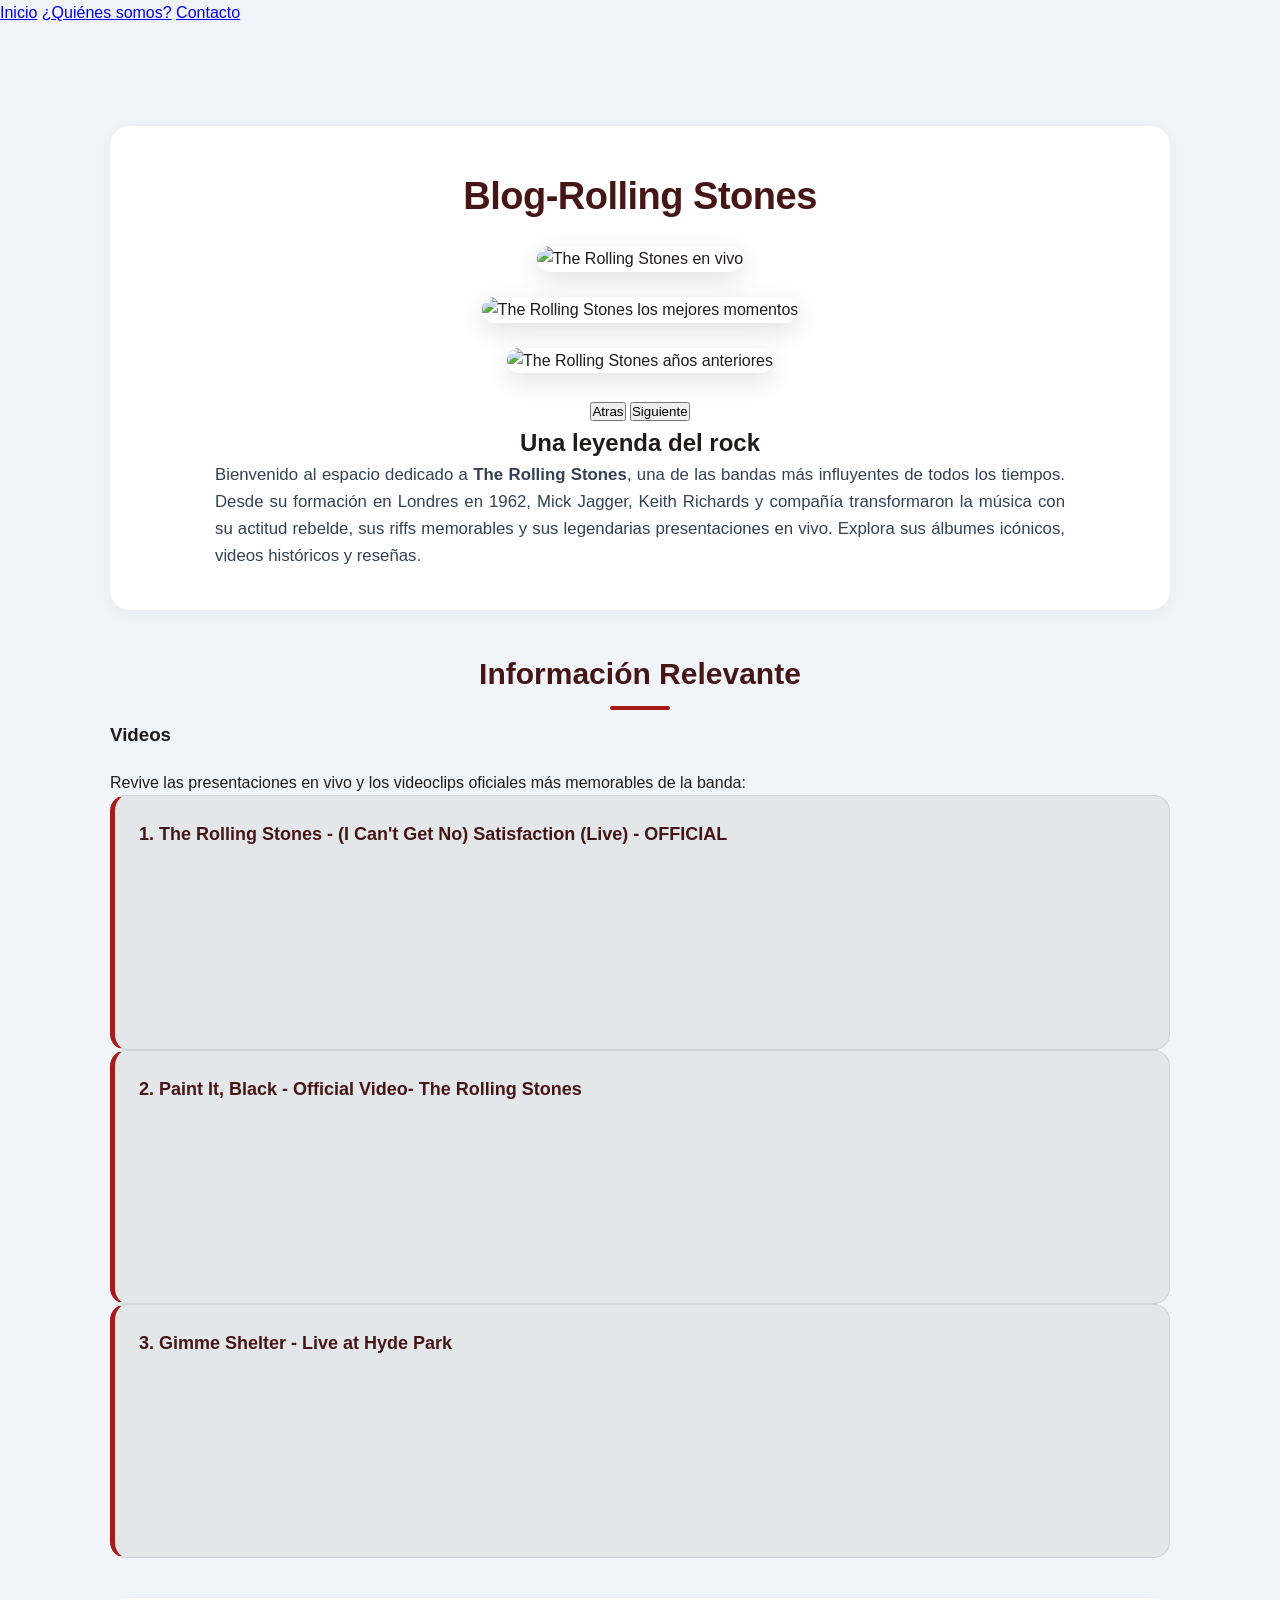
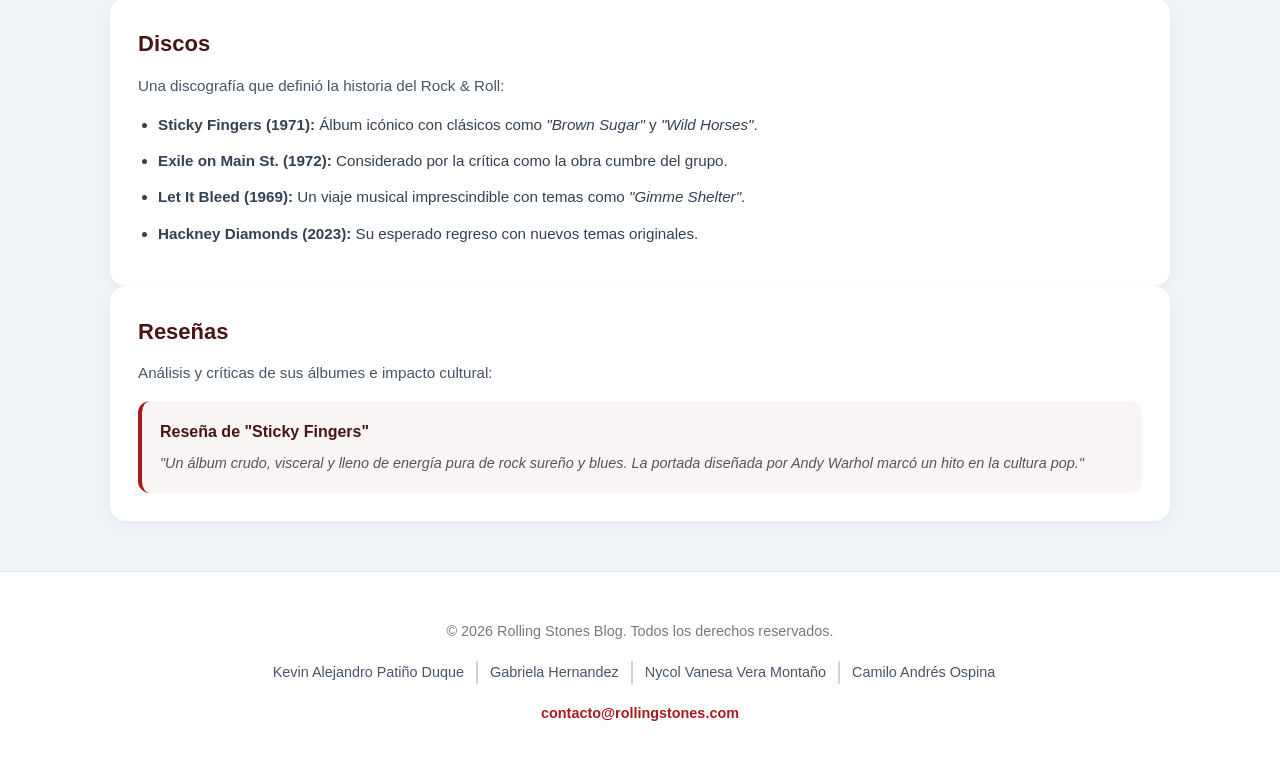
==== commit 612526e8: "tarjetas videos fondo" ====
--- a/index.html
+++ b/index.html
@@ -22,7 +22,7 @@
     </header>
 
     <main>
-         <main>
+         
         <section class="content">
             <h1>Blog-Rolling Stones</h1>
             </div>
@@ -143,7 +143,7 @@
 
                                 <div class="ratio ratio-16x9">
                                     <iframe
-                                        src="https://www.youtube.com/embed/O4irXQhgMqg"
+                                        src="https://www.youtube.com/embed/8kl6q_9qZOs&list=RD8kl6q_9qZOs&start_radio=1
                                         title="Gimme Shelter - Live at Hyde Park"
                                         allowfullscreen>
                                     </iframe>
--- a/css/style.css
+++ b/css/style.css
@@ -23,7 +23,7 @@
     line-height: 1.6;
 }
 
-.menu1 {
+.menu {
     position: fixed;
     top: 15px;
     left: 50%;
@@ -40,14 +40,14 @@
     z-index: 1000;
 }
 
-.menu-nav {
+.nav {
     display: flex;
     justify-content: center;
     align-items: center;
     gap: 15px;
 }
 
-.menu-nav a {
+.nav a {
     color: var(--blanco);
     font-size: 15px;
     font-weight: 600;
@@ -57,7 +57,7 @@
     transition: all 0.3s ease;
 }
 
-.menu-nav a:hover {
+.nav a:hover {
     background-color: var(--rojo);
     color: #ffffff;
     transform: translateY(-2px);
@@ -139,7 +139,6 @@
     text-align: left;
     padding: 28px;
     border-radius: 16px;
-    border-left: 6px solid var(--rojo);
     box-shadow: 0 4px 15px rgba(0, 0, 0, 0.05);
     transition: transform 0.3s ease, box-shadow 0.3s ease;
     display: flex;
@@ -222,7 +221,7 @@
 }
 
 .video-card {
-    background-color: #4ea0d6 ;
+    background-color: #e4e7e9 !important;
     border: 1px solid #ced4da;
     border-left: 5px solid var(--rojo);
     border-radius: 16px;
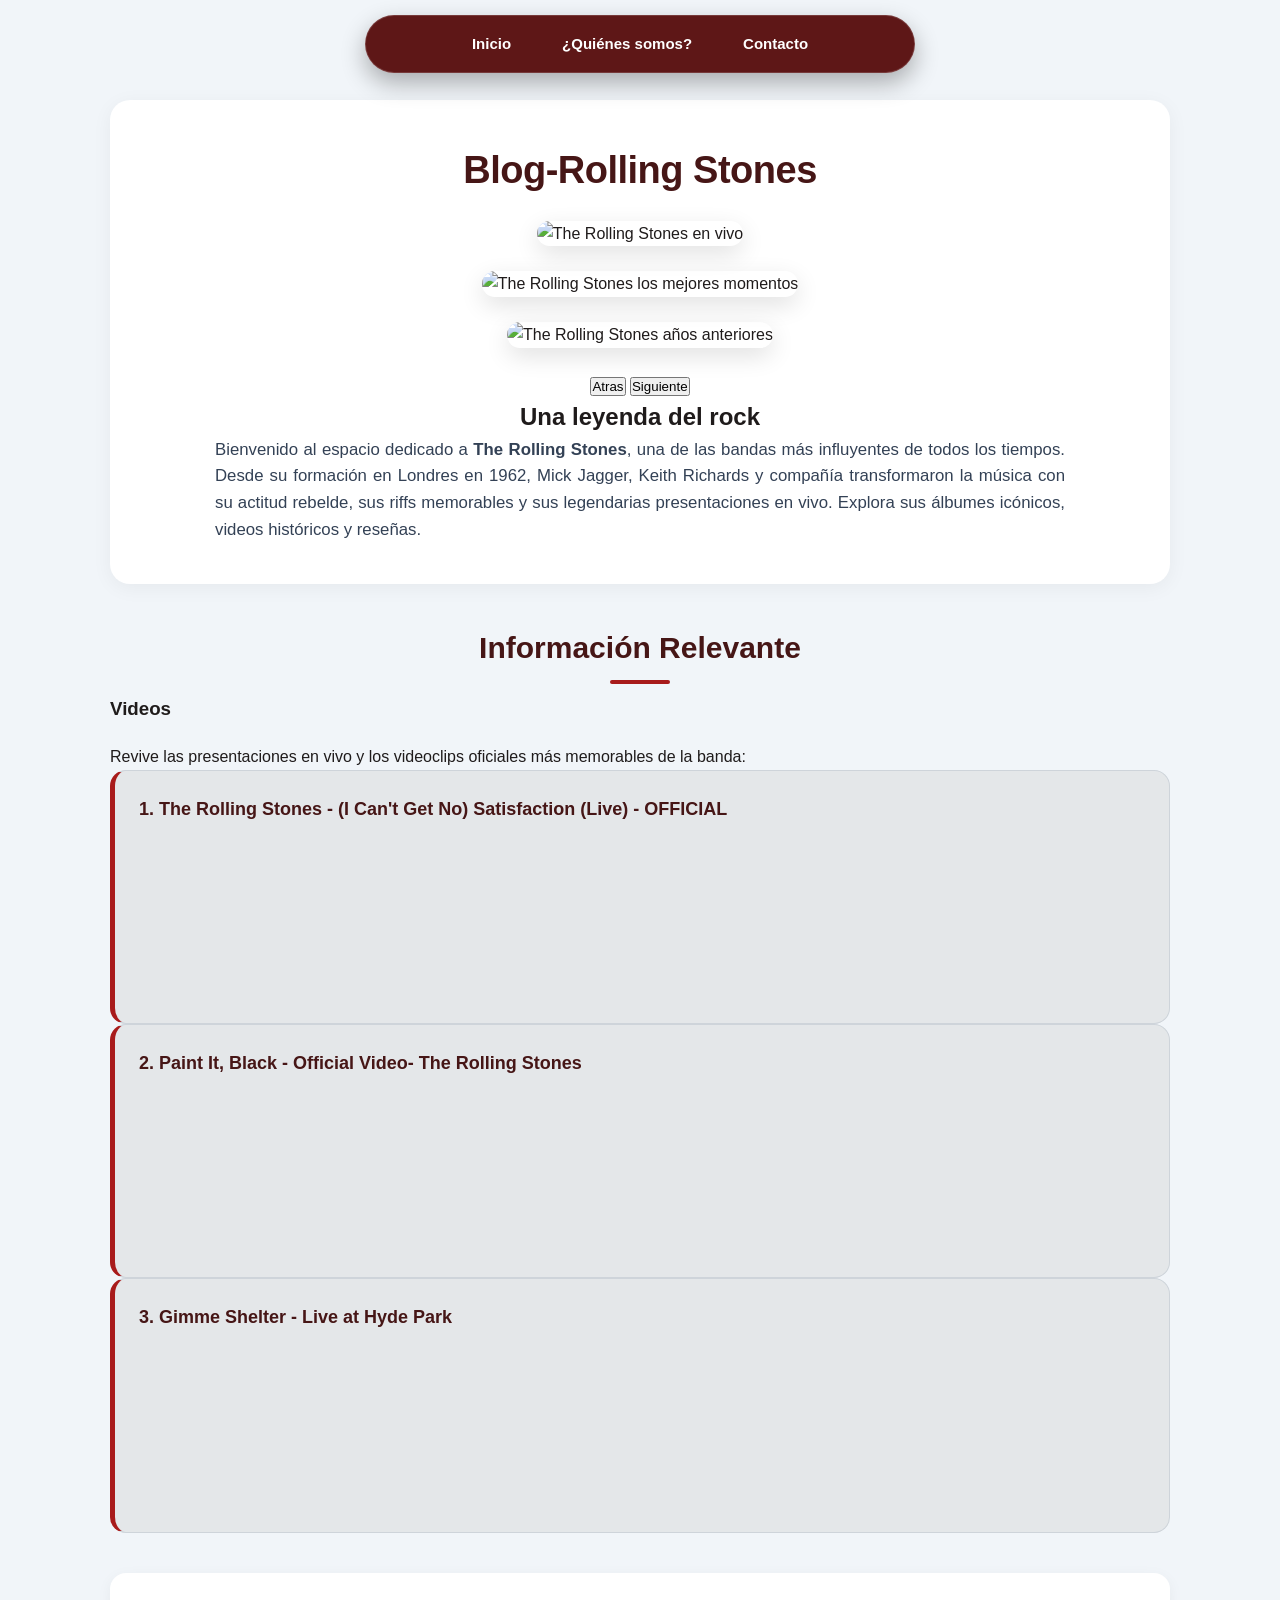
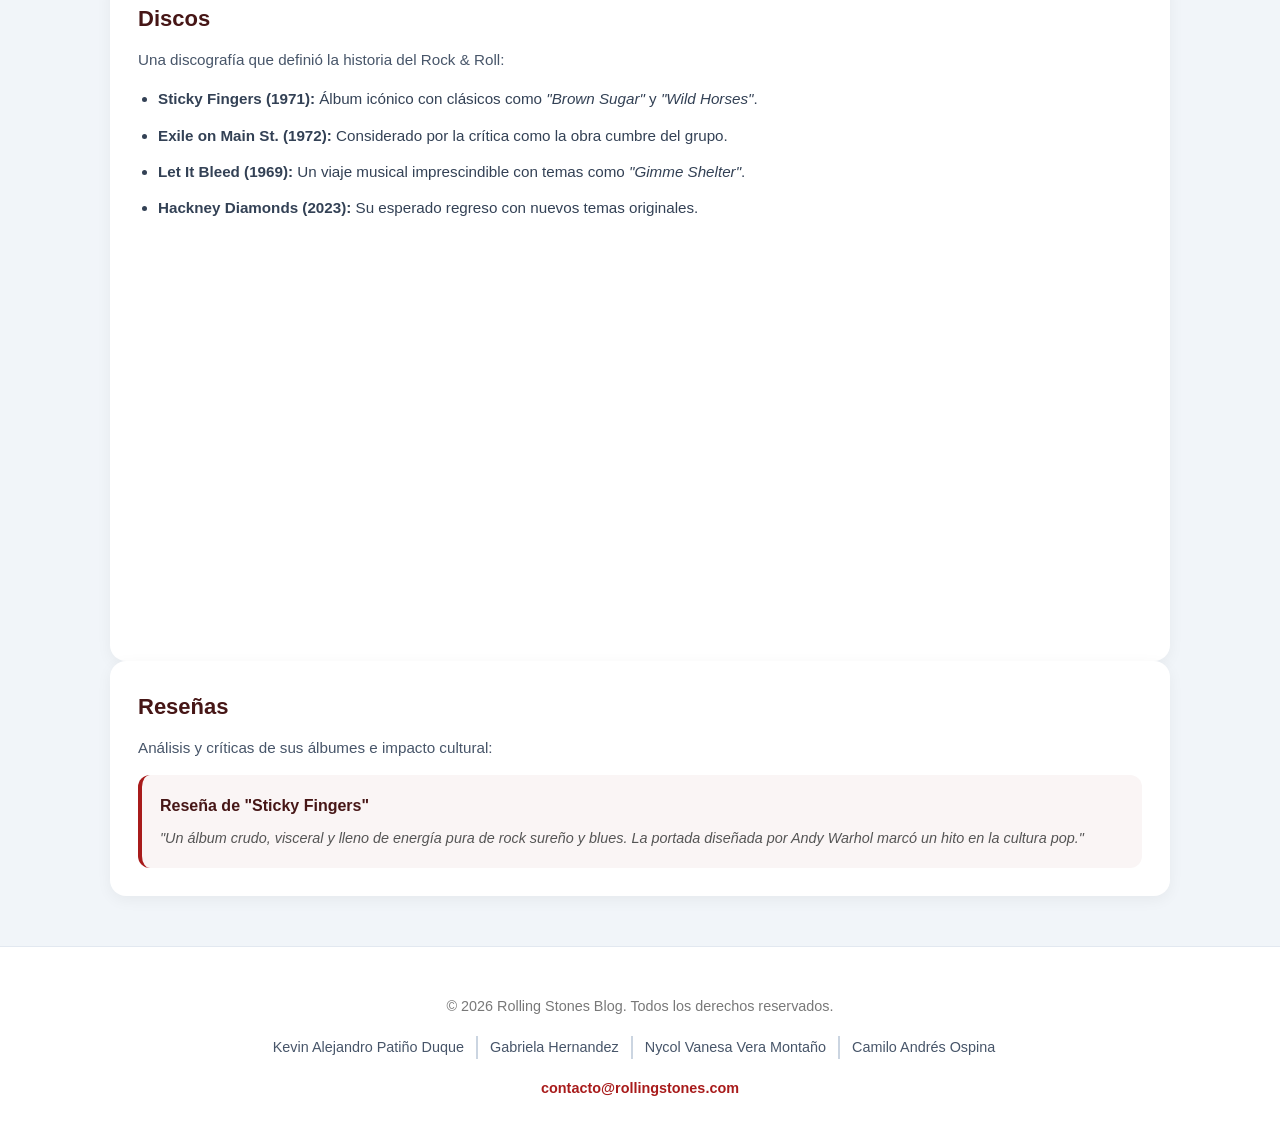
==== commit feaf27a1: "cambiso finales de refactorizacion" ====
--- a/index.html
+++ b/index.html
@@ -1,6 +1,6 @@
-
 <!DOCTYPE html>
 <html lang="es">
+
 <head>
     <meta charset="UTF-8">
     <meta name="viewport" content="width=device-width, initial-scale=1.0">
@@ -8,7 +8,8 @@
     <link rel="stylesheet" href="./css/style.css">
 
     <link rel="icon" type="image/png" href="https://imagenpng.com/wp-content/uploads/2018/05/Rolling_Stone_logo2.png">
-    <link href="https://cdn.jsdelivr.net/npm/bootstrap@6.0.0-alpha.1/dist/css/bootstrap.min.css" rel="stylesheet" integrity="sha384-B/GM4XqrwHnWXNOWMbloTmrYXZg10cakYGmpfsR/bbzQ6JAJI4ihuyADKLnBgrCe" crossorigin="anonymous">
+    <link href="https://cdn.jsdelivr.net/npm/bootstrap@6.0.0-alpha.1/dist/css/bootstrap.min.css" rel="stylesheet"
+        integrity="sha384-B/GM4XqrwHnWXNOWMbloTmrYXZg10cakYGmpfsR/bbzQ6JAJI4ihuyADKLnBgrCe" crossorigin="anonymous">
     <title>Rolling Stones</title>
 </head>
 
@@ -22,7 +23,7 @@
     </header>
 
     <main>
-         
+
         <section class="content">
             <h1>Blog-Rolling Stones</h1>
             </div>
@@ -83,7 +84,7 @@
 
                 <div class="row g-4">
 
-                    
+
                     <div class="col-4">
 
                         <div class="card video-card bg-light shadow-sm h-100">
@@ -96,10 +97,8 @@
                                 </h5>
 
                                 <div class="ratio ratio-16x9">
-                                    <iframe
-                                        src="https://www.youtube.com/embed/g5W4k6vD2WY?list=RDg5W4k6vD2WY"
-                                        title="Satisfaction en vivo - The Rolling Stones"
-                                        allowfullscreen>
+                                    <iframe src="https://www.youtube.com/embed/g5W4k6vD2WY?list=RDg5W4k6vD2WY"
+                                        title="Satisfaction en vivo - The Rolling Stones" allowfullscreen>
                                     </iframe>
                                 </div>
 
@@ -108,7 +107,7 @@
 
                     </div>
 
-                    
+
                     <div class="col-4">
 
                         <div class="card video-card bg-light shadow-sm h-100">
@@ -120,10 +119,8 @@
                                 </h5>
 
                                 <div class="ratio ratio-16x9">
-                                    <iframe
-                                        src="https://www.youtube.com/embed/O4irXQhgMqg"
-                                        title="Paint It, Black - The Rolling Stones"
-                                        allowfullscreen>
+                                    <iframe src="https://www.youtube.com/embed/O4irXQhgMqg"
+                                        title="Paint It, Black - The Rolling Stones" allowfullscreen>
                                     </iframe>
                                 </div>
 
@@ -131,21 +128,19 @@
                         </div>
 
                     </div>
-                     <div class="col-4">
+                    <div class="col-4">
 
                         <div class="card video-card bg-light shadow-sm h-100">
 
                             <div class="card-body">
 
                                 <h5 class="card-title">
-                                   3. Gimme Shelter - Live at Hyde Park
+                                    3. Gimme Shelter - Live at Hyde Park
                                 </h5>
 
                                 <div class="ratio ratio-16x9">
-                                    <iframe
-                                        src="https://www.youtube.com/embed/8kl6q_9qZOs&list=RD8kl6q_9qZOs&start_radio=1
-                                        title="Gimme Shelter - Live at Hyde Park"
-                                        allowfullscreen>
+                                    <iframe src="https://www.youtube.com/embed/8kl6q_9qZOs&list=RD8kl6q_9qZOs&start_radio=1
+                                        title=" Gimme Shelter - Live at Hyde Park" allowfullscreen>
                                     </iframe>
                                 </div>
 
@@ -190,6 +185,11 @@
                     Su esperado regreso con nuevos temas originales.
                 </li>
             </ul>
+            <iframe data-testid="embed-iframe" style="border-radius:12px"
+                src="https://open.spotify.com/embed/artist/22bE4uQ6baNwSHPVcDxLCe?utm_source=generator&theme=0&si=878e163fd0c54a7b%22 width="
+                100%" height="352" frameBorder="0" allowfullscreen=""
+                allow="autoplay; clipboard-write; encrypted-media; fullscreen; picture-in-picture"
+                loading="lazy"></iframe>
 
         </article>
 
@@ -254,6 +254,9 @@
         <p>contacto@rollingstones.com</p>
 
     </footer>
-<script type="module" src="https://cdn.jsdelivr.net/npm/bootstrap@6.0.0-alpha.1/dist/js/bootstrap.bundle.min.js" integrity="sha384-1a/pXj49ZQ1aHEmrJ+gMw1otqoVsYwlEnlD8mIfY2TV03r20Y0CN7uqx1tQogjPL" crossorigin="anonymous"></script>
+    <script type="module" src="https://cdn.jsdelivr.net/npm/bootstrap@6.0.0-alpha.1/dist/js/bootstrap.bundle.min.js"
+        integrity="sha384-1a/pXj49ZQ1aHEmrJ+gMw1otqoVsYwlEnlD8mIfY2TV03r20Y0CN7uqx1tQogjPL"
+        crossorigin="anonymous"></script>
 </body>
-</html>
+
+</html>
--- a/css/style.css
+++ b/css/style.css
@@ -23,7 +23,7 @@
     line-height: 1.6;
 }
 
-.menu {
+.menu1 {
     position: fixed;
     top: 15px;
     left: 50%;
@@ -40,14 +40,14 @@
     z-index: 1000;
 }
 
-.nav {
+.menu-nav {
     display: flex;
     justify-content: center;
     align-items: center;
     gap: 15px;
 }
 
-.nav a {
+.menu-nav a {
     color: var(--blanco);
     font-size: 15px;
     font-weight: 600;
@@ -57,7 +57,7 @@
     transition: all 0.3s ease;
 }
 
-.nav a:hover {
+.menu-nav a:hover {
     background-color: var(--rojo);
     color: #ffffff;
     transform: translateY(-2px);
